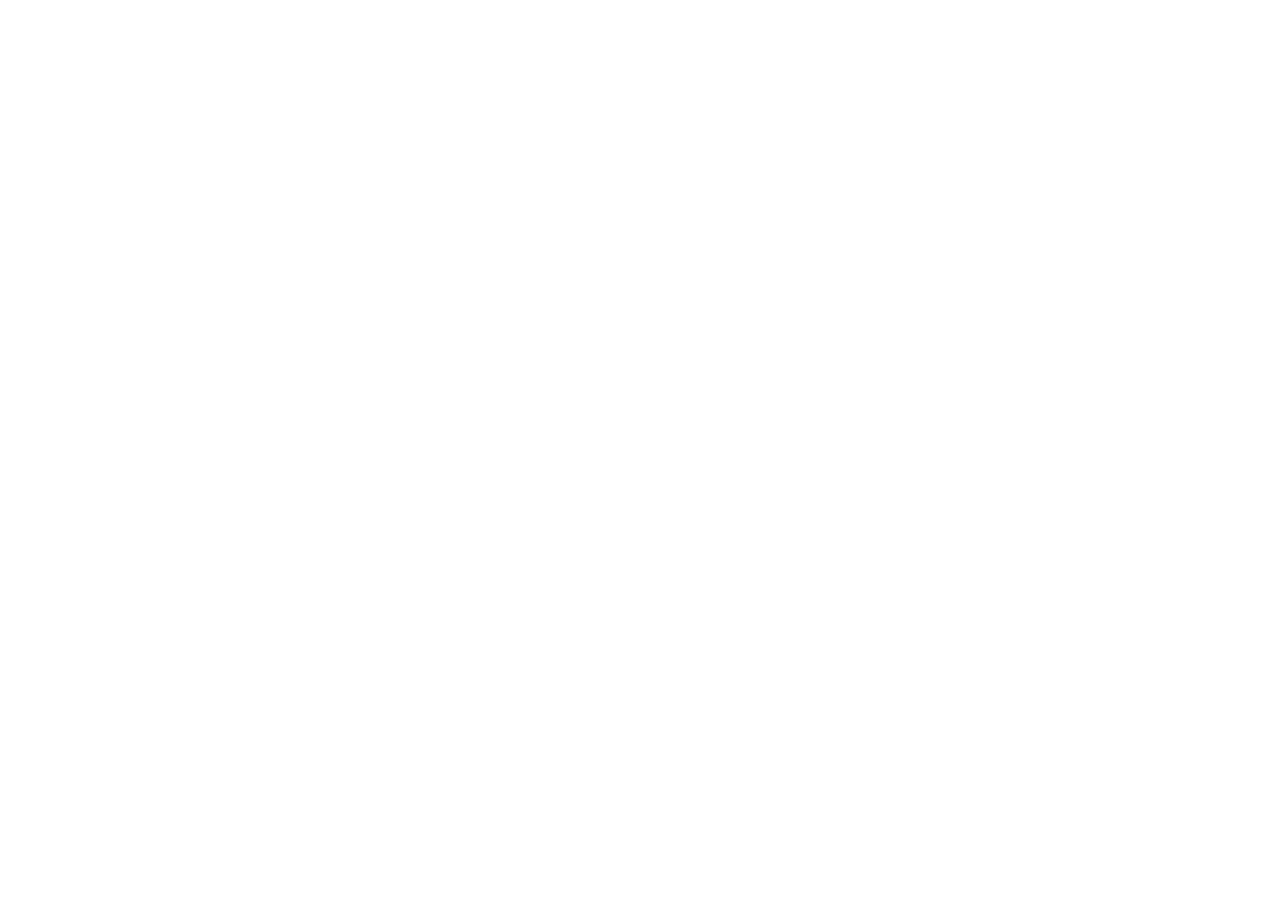
==== index.html @ 7e8b7374 "criei a pagina principal" ====
<!DOCTYPE html>
<html lang="pt-br">
<head>
    <meta charset="UTF-8">
    <meta http-equiv="X-UA-Compatible" content="IE=edge">
    <meta name="viewport" content="width=device-width, initial-scale=1.0">
    <title>Projeto de Redes Socias</title>
    <link rel="stylesheet" href="estilos/style.css">
    <link rel="shortcut icon" href="imagens/favicon.ico" type="image/x-icon">
</head>
<body>
    
</body>
</html>
---- estilos/style.css ----
@charset "UTF-8";
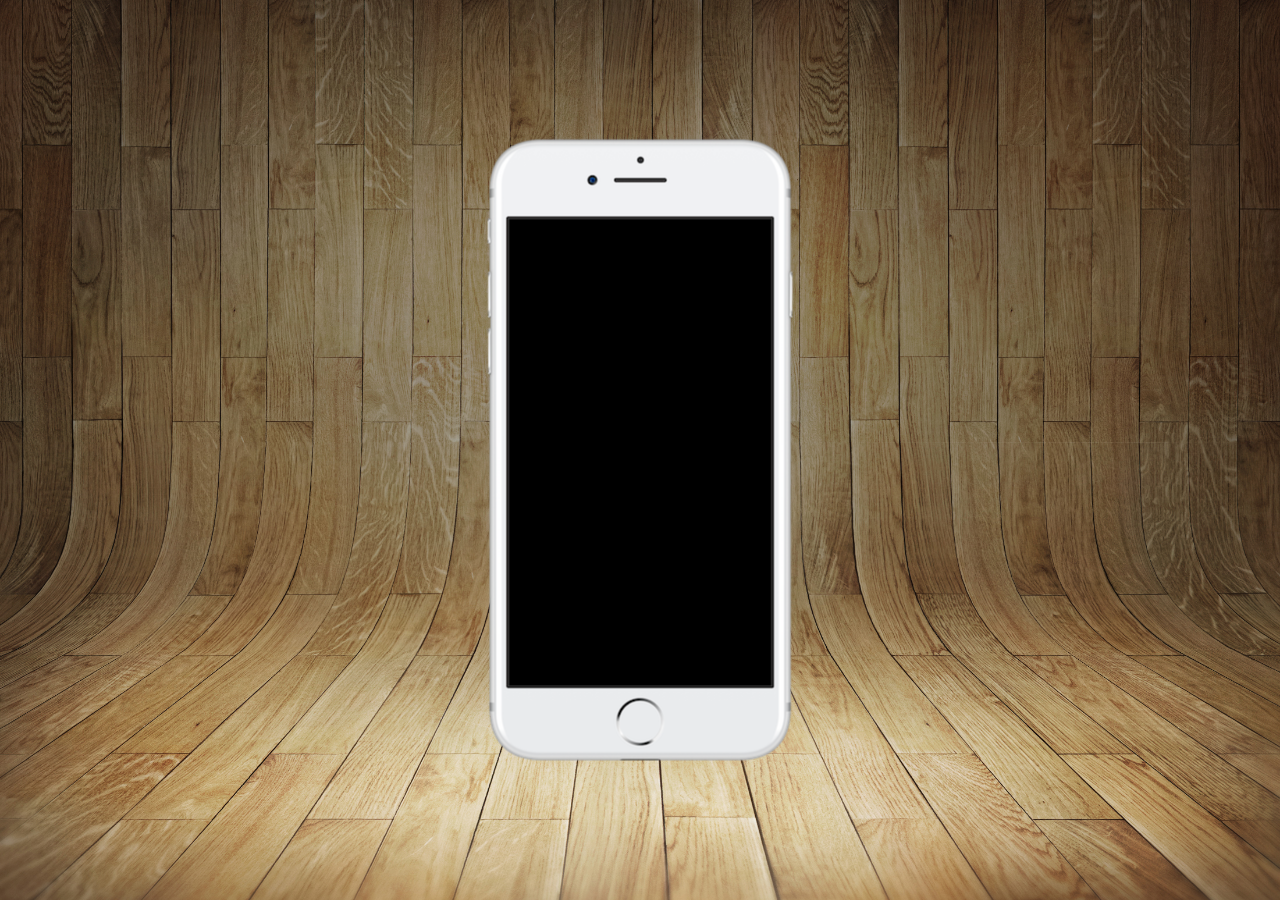
==== commit c83cea26: "update index" ====
--- a/index.html
+++ b/index.html
@@ -9,6 +9,13 @@
     <link rel="shortcut icon" href="imagens/favicon.ico" type="image/x-icon">
 </head>
 <body>
-    
+    <main>
+        <section id="telefone">
+
+        </section>
+        <section id="redes-sociais">
+
+        </section>
+    </main>
 </body>
 </html>--- a/estilos/style.css
+++ b/estilos/style.css
@@ -1 +1,37 @@
-@charset "UTF-8";+@charset "UTF-8";
+
+*{
+    margin: 0px;
+    padding: 0px;
+    font-family: Arial, Helvetica, sans-serif;
+}
+
+html, body{
+    height: 100vh;
+    width: 100vw;
+    background-color: black;
+}
+
+body{
+    background: url('../imagens/fundo-madeira.jpg') no-repeat top center;
+    background-size: cover;
+    background-attachment: fixed;
+}
+
+main{
+    height: 100vh;
+    position: relative;
+    
+}
+
+section#telefone{
+    position: absolute;
+    top: 50%;
+    left: 50%;
+    transform: translate(-50%, -50%);
+
+    height: 627px;
+    width: 311px;
+    background:  url('../imagens/frame-iphone.png') no-repeat;
+
+}
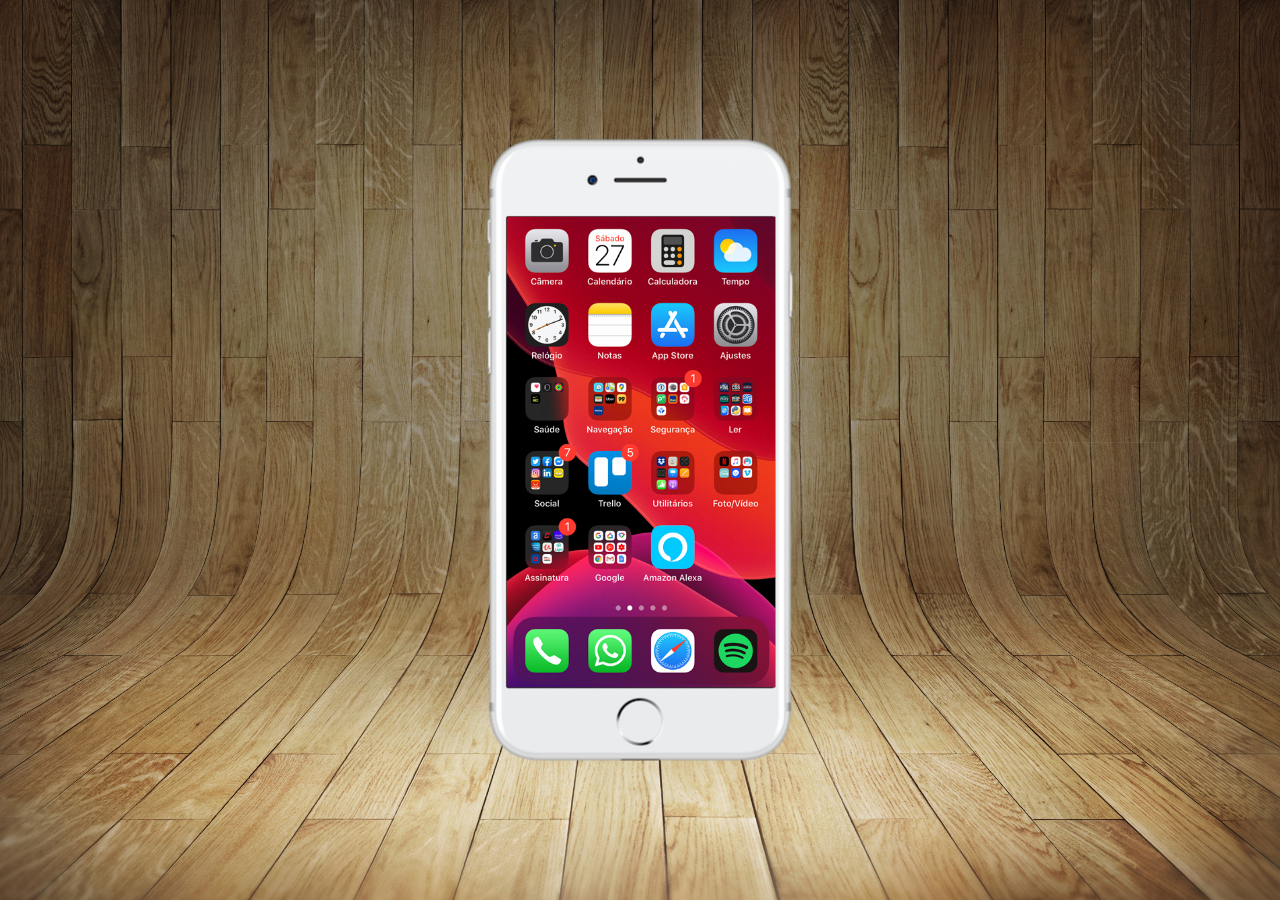
==== commit 9e415470: "criando o home" ====
--- a/index.html
+++ b/index.html
@@ -11,7 +11,7 @@
 <body>
     <main>
         <section id="telefone">
-
+            <iframe name="tela" id="tela" src="home.html" frameborder="0" ></iframe>
         </section>
         <section id="redes-sociais">
 
--- a/estilos/style.css
+++ b/estilos/style.css
@@ -35,3 +35,11 @@
     background:  url('../imagens/frame-iphone.png') no-repeat;
 
 }
+
+iframe#tela{
+    position: relative;
+    top: 80px;
+    left: 22px;
+    width: 269px;
+    height: 471px;
+}
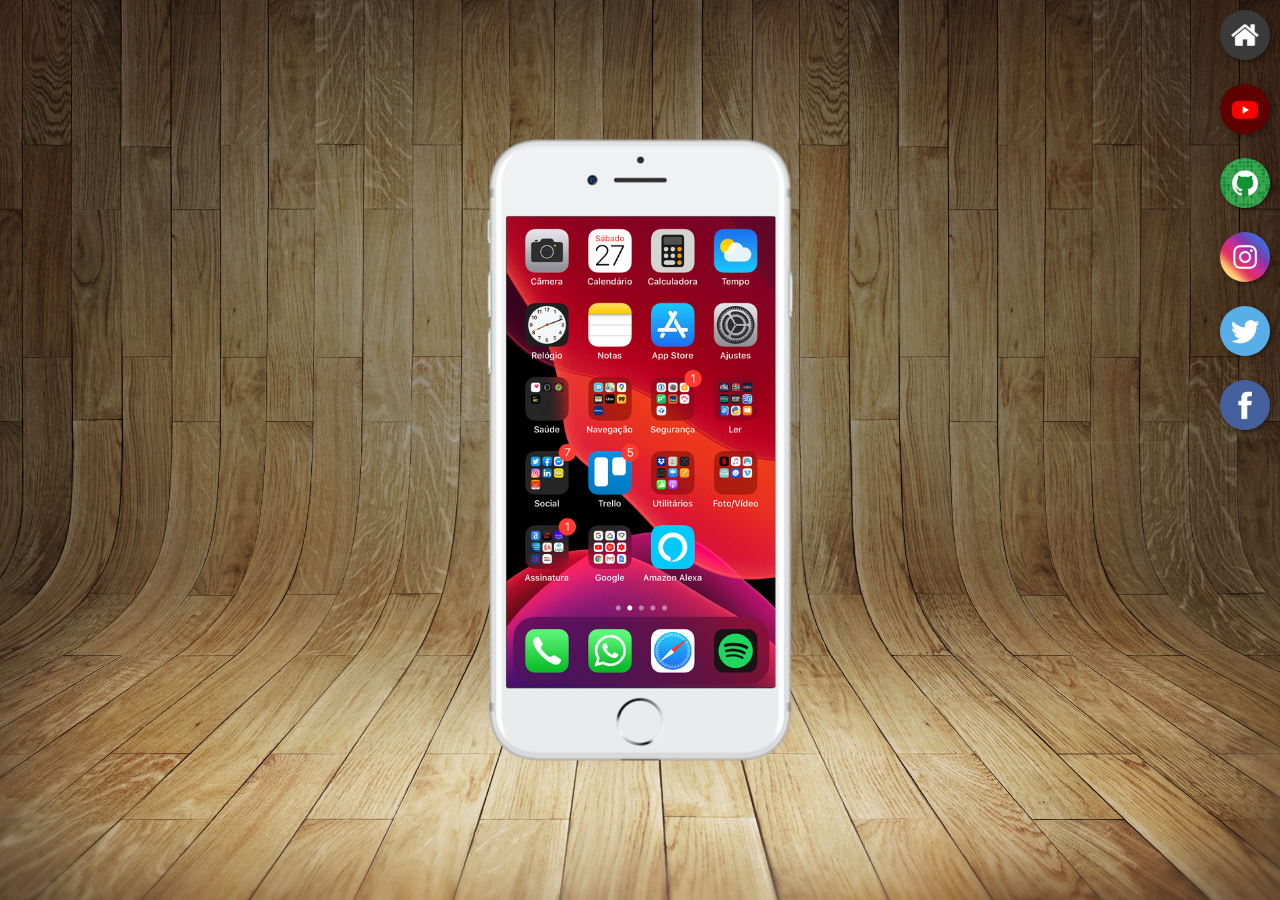
==== commit 1431d009: "upadate botoes" ====
--- a/index.html
+++ b/index.html
@@ -11,10 +11,15 @@
 <body>
     <main>
         <section id="telefone">
-            <iframe name="tela" id="tela" src="home.html" frameborder="0" ></iframe>
+            <iframe name="tela" id="tela" src="home.html" frameborder="0" >Seu navegador nao é compativel com isso. </iframe>
         </section>
         <section id="redes-sociais">
-
+            <a href="#" target="tela"><img src="imagens/logo-home.jpg" alt="Home"></a><br>
+            <a href="#" target="tela"><img src="imagens/logo-youtube.jpg" alt="Youtube"></a><br>
+            <a href="#" target="tela"><img src="imagens/logo-github.jpg" alt="Github"></a><br>
+            <a href="#" target="tela"><img src="imagens/logo-instagram.jpg" alt="Instagram"></a><br>
+            <a href="#" target="tela"><img src="imagens/logo-twitter.jpg" alt="Twitter"></a><br>
+            <a href="#" target="tela"><img src="imagens/logo-facebook.jpg" alt="Facebook"></a>
         </section>
     </main>
 </body>
--- a/estilos/style.css
+++ b/estilos/style.css
@@ -43,3 +43,25 @@
     width: 269px;
     height: 471px;
 }
+
+section#redes-sociais{
+    text-align: right;
+}
+
+
+
+section#redes-sociais img{
+    width: 50px;
+    height: 50px;
+    margin: 10px;
+    border-radius: 50%;
+    box-shadow: 2px 2px 5px rgba(0, 0, 0, 0.400);
+    box-sizing: border-box;
+}
+
+section#redes-sociais img:hover{
+    border: 2px solid rgba(255, 255, 255, 0.6);
+    transform: translate(-3px, -3px);
+    box-shadow: 5px 5px 10px rgba(0, 0, 0, 0.6);
+    transition: transform 0.5s, border 1s;
+}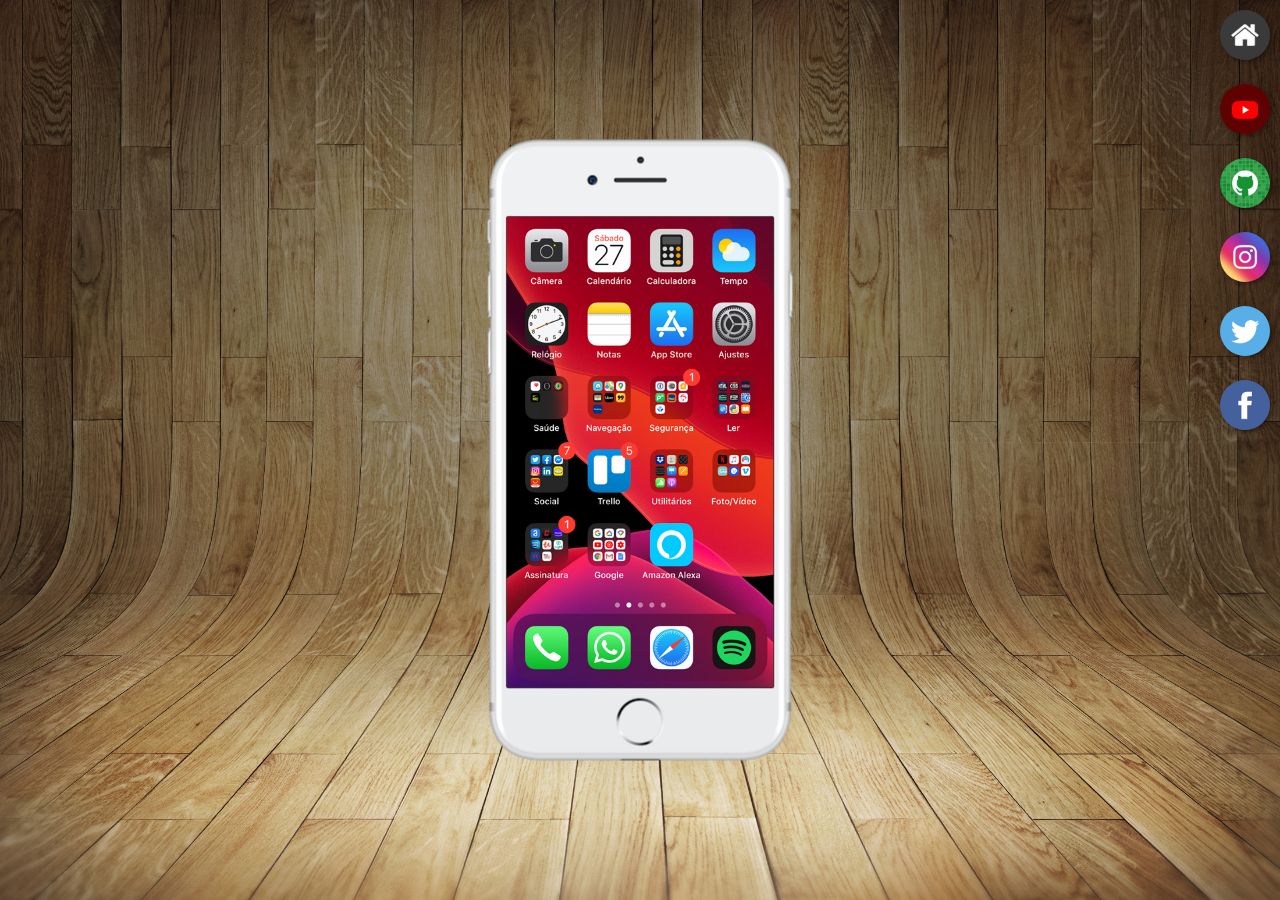
==== commit 82f519a0: "criando as paginas sociais" ====
--- a/index.html
+++ b/index.html
@@ -14,12 +14,12 @@
             <iframe name="tela" id="tela" src="home.html" frameborder="0" >Seu navegador nao é compativel com isso. </iframe>
         </section>
         <section id="redes-sociais">
-            <a href="#" target="tela"><img src="imagens/logo-home.jpg" alt="Home"></a><br>
-            <a href="#" target="tela"><img src="imagens/logo-youtube.jpg" alt="Youtube"></a><br>
-            <a href="#" target="tela"><img src="imagens/logo-github.jpg" alt="Github"></a><br>
-            <a href="#" target="tela"><img src="imagens/logo-instagram.jpg" alt="Instagram"></a><br>
-            <a href="#" target="tela"><img src="imagens/logo-twitter.jpg" alt="Twitter"></a><br>
-            <a href="#" target="tela"><img src="imagens/logo-facebook.jpg" alt="Facebook"></a>
+            <a href="home.html" target="tela"><img src="imagens/logo-home.jpg" alt="Home"></a><br>
+            <a href="youtube.html" target="tela"><img src="imagens/logo-youtube.jpg" alt="Youtube"></a><br>
+            <a href="github.html" target="tela"><img src="imagens/logo-github.jpg" alt="Github"></a><br>
+            <a href="instagram.html" target="tela"><img src="imagens/logo-instagram.jpg" alt="Instagram"></a><br>
+            <a href="twitter.html" target="tela"><img src="imagens/logo-twitter.jpg" alt="Twitter"></a><br>
+            <a href="facebook.html" target="tela"><img src="imagens/logo-facebook.jpg" alt="Facebook"></a>
         </section>
     </main>
 </body>
--- a/estilos/style.css
+++ b/estilos/style.css
@@ -40,7 +40,7 @@
     position: relative;
     top: 80px;
     left: 22px;
-    width: 269px;
+    width: 267px;
     height: 471px;
 }
 
